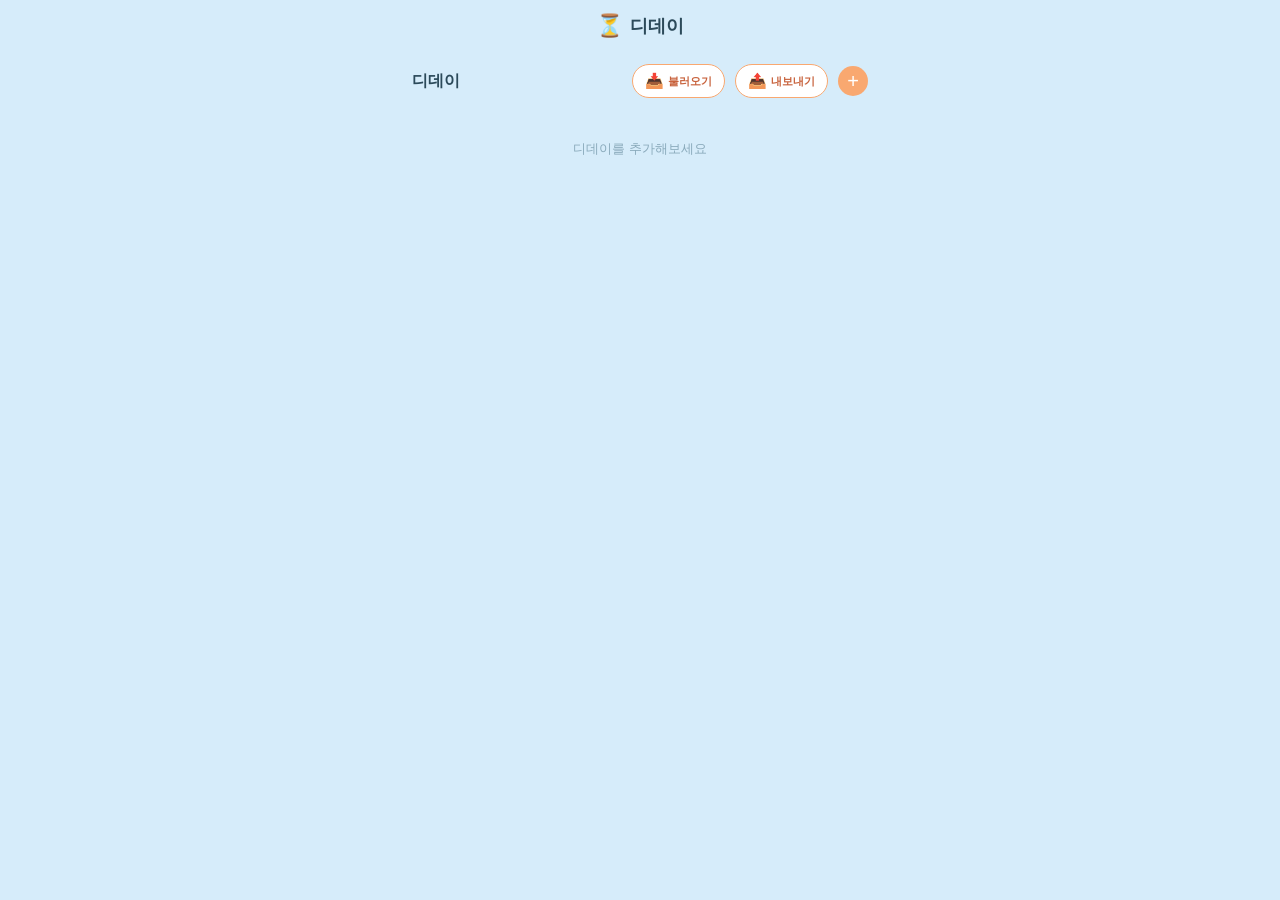
==== Dday.html @ 3a266a8b "Add files via upload" ====
<!DOCTYPE html>
<html lang="ko">
<head>
<meta charset="UTF-8">
<meta name="viewport" content="width=device-width, initial-scale=1.0, maximum-scale=1.0, user-scalable=no">
<meta name="apple-mobile-web-app-capable" content="yes">
<meta name="apple-mobile-web-app-status-bar-style" content="default">
<meta name="apple-mobile-web-app-title" content="디데이">
<title>디데이</title>
<style>
* { box-sizing: border-box; margin: 0; padding: 0; -webkit-tap-highlight-color: transparent; }
:root {
  --sky: #D6ECFA; --white: #FFFFFF;
  --text: #2C4A5A; --text-muted: #5A7A8A; --text-light: #8AAABB;
  --border: rgba(44,74,90,0.15); --border-mid: rgba(44,74,90,0.25);
  --radius: 12px; --radius-sm: 8px;
  --shadow-sm: 0 1px 4px rgba(44,74,90,0.08);
  --imp-low: #B8DDEF; --imp-low-t: #1D5C7A;
  --imp-mid: #FFD580; --imp-mid-t: #7A5200;
  --imp-high: #FFB3B3; --imp-high-t: #7A1A1A;
  --accent: #E8845A;
  --accent-light: #FDE8D8;
  --accent-mid: #F9A870;
  --accent-btn: #C8623C;
  --blue-accent: #1D5C7A;
}
html, body { height: 100%; overflow: hidden; background: var(--sky); font-family: -apple-system, BlinkMacSystemFont, 'Segoe UI', sans-serif; color: var(--text); }
#app { display: flex; flex-direction: column; height: 100vh; height: 100dvh; max-width: 480px; margin: 0 auto; background: var(--sky); }
.app-header { height: 52px; display: flex; align-items: center; justify-content: center; flex-shrink: 0; }
.app-title { font-size: 18px; font-weight: 700; color: var(--text); }
.tab-content { flex: 1; overflow-y: auto; overflow-x: hidden; -webkit-overflow-scrolling: touch; }

/* ITEM LIST */
.panel { padding: 0 12px 20px; }
.item-list { display: flex; flex-direction: column; gap: 8px; }
.item-card { background: var(--white); border-radius: var(--radius); border: 1px solid var(--border); padding: 10px 10px; display: flex; align-items: center; gap: 8px; box-shadow: var(--shadow-sm); user-select: none; }
.item-body { flex: 1; min-width: 0; }
.item-name { font-size: 14px; font-weight: 500; color: var(--text); white-space: nowrap; overflow: hidden; text-overflow: ellipsis; }
.item-meta { font-size: 11px; color: var(--text-muted); margin-top: 2px; }
.item-actions { display: flex; align-items: center; gap: 5px; flex-shrink: 0; }
.edit-btn { width: 28px; height: 28px; border-radius: var(--radius-sm); border: 1px solid var(--border-mid); background: transparent; color: var(--text-muted); font-size: 13px; cursor: pointer; display: flex; align-items: center; justify-content: center; }
.del-btn { width: 28px; height: 28px; border-radius: var(--radius-sm); border: 1px solid #FFB3B3; background: transparent; color: #A83232; font-size: 13px; cursor: pointer; display: flex; align-items: center; justify-content: center; }
.dday-badge { font-size: 12px; font-weight: 700; padding: 3px 8px; border-radius: 20px; background: var(--accent-light); color: var(--accent-btn); flex-shrink: 0; min-width: 56px; text-align: center; }
.dday-past { background: #FFF0E6; color: #8A4000; }
.dday-today { background: #E6FFE6; color: #1A6B1A; }
.panel-hd { display: flex; align-items: center; justify-content: space-between; padding: 12px 0 10px; }
.panel-title { font-size: 16px; font-weight: 700; color: var(--text); }
.add-btn { width: 30px; height: 30px; border-radius: 50%; background: var(--accent-mid); color: white; border: none; font-size: 20px; cursor: pointer; display: flex; align-items: center; justify-content: center; flex-shrink: 0; }
.io-btn { height: 34px; padding: 0 12px; border-radius: 17px; background: var(--white); color: var(--accent-btn); border: 1.5px solid var(--accent-mid); font-size: 15px; cursor: pointer; display: flex; align-items: center; gap: 4px; flex-shrink: 0; white-space: nowrap; }
.io-btn-label { font-size: 11px; font-weight: 600; color: var(--accent-btn); }
.panel-hd-right { display: flex; align-items: center; gap: 10px; }
.empty-msg { text-align: center; padding: 32px 0; color: var(--text-light); font-size: 13px; }

/* MODAL */
.modal-overlay { position: fixed; inset: 0; background: rgba(44,74,90,0.45); z-index: 100; display: flex; align-items: flex-end; justify-content: center; }
.modal-overlay.hidden { display: none; }
.modal-box { background: var(--white); border-radius: 20px 20px 0 0; width: 100%; max-width: 480px; padding: 20px 20px 36px; max-height: 85vh; overflow-y: auto; }
.modal-title { font-size: 16px; font-weight: 700; color: var(--text); margin-bottom: 16px; }
.form-group { margin-bottom: 14px; }
.form-label { font-size: 13px; font-weight: 500; color: var(--text-muted); margin-bottom: 6px; display: block; }
.form-input { width: 100%; padding: 10px 12px; border-radius: var(--radius-sm); border: 1.5px solid var(--border-mid); background: var(--accent-light); font-size: 14px; color: var(--text); outline: none; font-family: inherit; }
.form-input:focus { border-color: var(--accent-mid); }
.date-row { display: flex; gap: 6px; align-items: center; }
.date-row .form-input { text-align: center; }
.date-sep { color: var(--text-muted); font-weight: 600; font-size: 15px; flex-shrink: 0; }
.modal-acts { display: flex; gap: 8px; margin-top: 18px; }
.btn-cancel { flex: 1; padding: 13px; border-radius: var(--radius-sm); border: 1.5px solid var(--border-mid); background: transparent; color: var(--text-muted); font-size: 14px; font-weight: 600; cursor: pointer; }
.btn-save { flex: 2; padding: 13px; border-radius: var(--radius-sm); border: none; background: var(--accent-btn); color: white; font-size: 14px; font-weight: 600; cursor: pointer; }
</style>
</head>
<body>
<div id="app">
  <div class="app-header"><span style="display:flex;align-items:center;gap:7px;"><span style="font-size:22px;line-height:1">⏳</span><span class="app-title">디데이</span></span></div>
  <div class="tab-content">
    <div class="panel">
      <div class="panel-hd">
        <span class="panel-title">디데이</span>
        <div class="panel-hd-right">
          <button class="io-btn" id="import-dd">📥<span class="io-btn-label">불러오기</span></button>
          <button class="io-btn" id="export-dd">📤<span class="io-btn-label">내보내기</span></button>
          <button class="add-btn" id="add-dd">+</button>
        </div>
      </div>
      <div class="item-list" id="dd-list"></div>
    </div>
    <input type="file" id="file-import-dd" accept=".json" style="display:none">
  </div>
</div>

<div class="modal-overlay hidden" id="modal">
  <div class="modal-box">
    <div class="modal-title" id="m-title">디데이 추가</div>
    <div class="form-group">
      <label class="form-label">제목</label>
      <input class="form-input" id="f-name" type="text" placeholder="제목을 입력하세요" />
    </div>
    <div class="form-group">
      <label class="form-label">날짜</label>
      <div class="date-row">
        <input class="form-input" id="f-y" type="number" placeholder="년" min="1900" max="2100" style="width:76px" inputmode="numeric" />
        <span class="date-sep">년</span>
        <input class="form-input" id="f-mo" type="number" placeholder="월" min="1" max="12" style="width:56px" inputmode="numeric" />
        <span class="date-sep">월</span>
        <input class="form-input" id="f-d" type="number" placeholder="일" min="1" max="31" style="width:56px" inputmode="numeric" />
        <span class="date-sep">일</span>
      </div>
    </div>
    <div class="form-group">
      <label class="form-label">메모 <span style="color:var(--text-light);font-weight:400">(선택)</span></label>
      <input class="form-input" id="f-memo" type="text" placeholder="간단한 메모" />
    </div>
    <div class="modal-acts">
      <button class="btn-cancel" id="m-cancel">취소</button>
      <button class="btn-save" id="m-save">저장</button>
    </div>
  </div>
</div>

<script>
const $=id=>document.getElementById(id);

function today0(){const d=new Date();d.setHours(0,0,0,0);return d;}
function dayDiff(ds){return Math.round((new Date(ds+'T00:00:00')-today0())/86400000);}

let S={dd:[]};
function load(){try{S.dd=JSON.parse(localStorage.getItem('ss_dd')||'[]');}catch(e){S.dd=[];}}
function save(){localStorage.setItem('ss_dd',JSON.stringify(S.dd));}

function ddText(it){
  const diff=dayDiff(it.date);
  if(diff===0)return{t:'D-DAY',c:'dday-today'};
  if(diff<0)return{t:`+${Math.abs(diff)}일`,c:'dday-past'};
  return{t:`D-${diff}`,c:''};
}

function renderDd(){
  const list=$('dd-list');list.innerHTML='';
  const sorted=[...S.dd].sort((a,b)=>(b.id||0)-(a.id||0));
  if(!sorted.length){list.innerHTML='<div class="empty-msg">디데이를 추가해보세요</div>';return;}
  sorted.forEach((it,i)=>list.appendChild(makeCard(it,i)));
}

function makeCard(it,idx){
  const card=document.createElement('div');
  card.className='item-card';
  card.dataset.idx=idx;

  const body=document.createElement('div');body.className='item-body';
  const nameEl=document.createElement('div');nameEl.className='item-name';
  nameEl.textContent=it.name;
  body.appendChild(nameEl);
  if(it.memo){const m=document.createElement('div');m.className='item-meta';m.textContent=it.memo;body.appendChild(m);}
  const m2=document.createElement('div');m2.className='item-meta';m2.textContent=it.date.replace(/-/g,'. ')+'.';
  body.appendChild(m2);

  const acts=document.createElement('div');acts.className='item-actions';
  const inf=ddText(it);
  const b=document.createElement('span');b.className=`dday-badge ${inf.c}`;b.textContent=inf.t;
  acts.appendChild(b);
  const eb=document.createElement('button');eb.className='edit-btn';eb.textContent='✏️';
  eb.onclick=()=>{
    const oi=S.dd.findIndex(x=>x.id===it.id);
    openModal(it,oi);
  };
  const db=document.createElement('button');db.className='del-btn';db.textContent='✕';
  db.onclick=()=>delItem(it.id);
  acts.appendChild(eb);acts.appendChild(db);
  card.appendChild(body);card.appendChild(acts);
  return card;
}

let mCtx={item:null,idx:null};

function openModal(item,idx){
  mCtx={item,idx};
  const isE=item!==null;
  $('m-title').textContent=isE?'수정':'디데이 추가';
  $('f-name').value=isE?item.name:'';
  $('f-memo').value=isE?(item.memo||''):'';
  if(isE&&item.date){const[y,m,d]=item.date.split('-');$('f-y').value=+y;$('f-mo').value=+m;$('f-d').value=+d;}
  else{$('f-y').value='';$('f-mo').value='';$('f-d').value='';}
  $('modal').classList.remove('hidden');
  setTimeout(()=>$('f-name').focus(),100);
}

$('m-cancel').onclick=()=>$('modal').classList.add('hidden');
$('modal').onclick=e=>{if(e.target===$('modal'))$('modal').classList.add('hidden');};
$('m-save').onclick=()=>{
  const name=$('f-name').value.trim();
  if(!name){$('f-name').focus();return;}
  const{item,idx}=mCtx;
  const obj={id:item?.id||Date.now(),name,memo:$('f-memo').value.trim()};
  const y=String($('f-y').value||'').padStart(4,'0');
  const m=String($('f-mo').value||'').padStart(2,'0');
  const d=String($('f-d').value||'').padStart(2,'0');
  if(!$('f-y').value||!$('f-mo').value||!$('f-d').value){alert('날짜를 입력해주세요');return;}
  obj.date=`${y}-${m}-${d}`;
  if(idx!==null&&idx>=0)S.dd[idx]=obj;else S.dd.push(obj);
  save();renderDd();$('modal').classList.add('hidden');
};

function delItem(id){
  if(!confirm('삭제할까요?'))return;
  S.dd=S.dd.filter(x=>x.id!==id);
  save();renderDd();
}

function exportData(){
  const date=new Date();
  const ds=`${date.getFullYear()}${String(date.getMonth()+1).padStart(2,'0')}${String(date.getDate()).padStart(2,'0')}`;
  const filename=`soso_dday_${ds}.json`;
  const blob=new Blob([JSON.stringify(S.dd,null,2)],{type:'application/json'});
  const url=URL.createObjectURL(blob);
  const a=document.createElement('a');
  a.href=url;a.download=filename;
  document.body.appendChild(a);a.click();
  document.body.removeChild(a);
  URL.revokeObjectURL(url);
}

function importData(file){
  if(!file)return;
  const fname=file.name.toLowerCase();
  if(fname.includes('anniversary')){alert('형식이 다릅니다. 디데이 파일을 선택해주세요.\n(파일명에 dday가 포함된 파일)');return;}
  const reader=new FileReader();
  reader.onload=e=>{
    try{
      const data=JSON.parse(e.target.result);
      if(!Array.isArray(data)){alert('올바른 파일이 아니에요.');return;}
      const hasAnnivFields=data.length>0&&data[0].month!==undefined;
      if(hasAnnivFields){alert('형식이 다릅니다. 디데이 파일을 선택해주세요.');return;}
      if(confirm(`디데이 ${data.length}개를 불러올까요?\n기존 데이터는 덮어씌워져요.`)){
        S.dd=data;save();renderDd();alert('불러오기 완료!');
      }
    }catch(err){alert('파일을 읽을 수 없어요. JSON 파일인지 확인해주세요.');}
  };
  reader.readAsText(file);
}

$('add-dd').onclick=()=>openModal(null,null);
$('export-dd').onclick=()=>exportData();
$('import-dd').onclick=()=>$('file-import-dd').click();
$('file-import-dd').onchange=e=>{importData(e.target.files[0]);e.target.value='';};

load();renderDd();
</script>
</body>
</html>
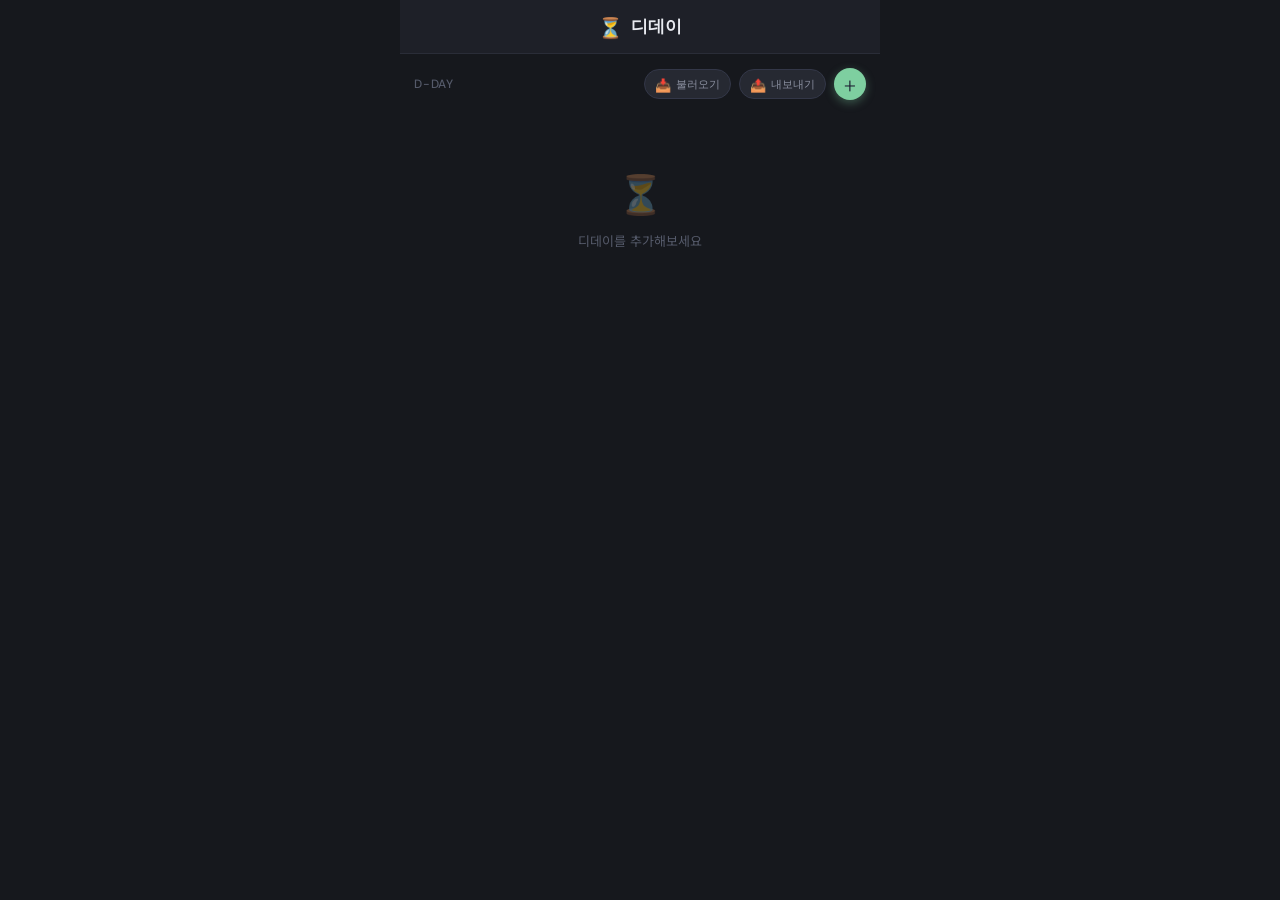
==== commit 9cbe2998: "Add files via upload" ====
--- a/Dday.html
+++ b/Dday.html
@@ -4,87 +4,345 @@
 <meta charset="UTF-8">
 <meta name="viewport" content="width=device-width, initial-scale=1.0, maximum-scale=1.0, user-scalable=no">
 <meta name="apple-mobile-web-app-capable" content="yes">
-<meta name="apple-mobile-web-app-status-bar-style" content="default">
+<meta name="apple-mobile-web-app-status-bar-style" content="black-translucent">
 <meta name="apple-mobile-web-app-title" content="디데이">
 <title>디데이</title>
+<link rel="preconnect" href="https://fonts.googleapis.com">
+<link rel="preconnect" href="https://fonts.gstatic.com" crossorigin>
+<link href="https://fonts.googleapis.com/css2?family=DM+Sans:wght@400;500;600&family=Noto+Sans+KR:wght@400;500;700&display=swap" rel="stylesheet">
 <style>
-* { box-sizing: border-box; margin: 0; padding: 0; -webkit-tap-highlight-color: transparent; }
 :root {
-  --sky: #D6ECFA; --white: #FFFFFF;
-  --text: #2C4A5A; --text-muted: #5A7A8A; --text-light: #8AAABB;
-  --border: rgba(44,74,90,0.15); --border-mid: rgba(44,74,90,0.25);
-  --radius: 12px; --radius-sm: 8px;
-  --shadow-sm: 0 1px 4px rgba(44,74,90,0.08);
-  --imp-low: #B8DDEF; --imp-low-t: #1D5C7A;
-  --imp-mid: #FFD580; --imp-mid-t: #7A5200;
-  --imp-high: #FFB3B3; --imp-high-t: #7A1A1A;
-  --accent: #E8845A;
-  --accent-light: #FDE8D8;
-  --accent-mid: #F9A870;
-  --accent-btn: #C8623C;
-  --blue-accent: #1D5C7A;
-}
-html, body { height: 100%; overflow: hidden; background: var(--sky); font-family: -apple-system, BlinkMacSystemFont, 'Segoe UI', sans-serif; color: var(--text); }
-#app { display: flex; flex-direction: column; height: 100vh; height: 100dvh; max-width: 480px; margin: 0 auto; background: var(--sky); }
-.app-header { height: 52px; display: flex; align-items: center; justify-content: center; flex-shrink: 0; }
-.app-title { font-size: 18px; font-weight: 700; color: var(--text); }
-.tab-content { flex: 1; overflow-y: auto; overflow-x: hidden; -webkit-overflow-scrolling: touch; }
-
-/* ITEM LIST */
-.panel { padding: 0 12px 20px; }
+  --bg-base:      #16181d;
+  --bg-surface:   #1e2028;
+  --bg-elevated:  #262932;
+  --bg-hover:     #2e3240;
+  --accent:       #7ecfa0;
+  --accent-dim:   #4a9e6d;
+  --accent-glow:  rgba(126,207,160,0.15);
+  --text-primary:   #e8eaf0;
+  --text-secondary: #8b90a0;
+  --text-muted:     #555a6a;
+  --border:       #2a2d38;
+  --border-light: #333748;
+  --danger:       #e05c6a;
+  --radius: 12px;
+  --radius-sm: 8px;
+  --font-main: 'Noto Sans KR', sans-serif;
+  --font-ui:   'DM Sans', sans-serif;
+  --bottom-safe: env(safe-area-inset-bottom, 0px);
+}
+*, *::before, *::after { box-sizing: border-box; margin: 0; padding: 0; -webkit-tap-highlight-color: transparent; }
+html, body { height: 100%; overflow: hidden; }
+body {
+  font-family: var(--font-main);
+  background: var(--bg-base);
+  color: var(--text-primary);
+  -webkit-font-smoothing: antialiased;
+  overscroll-behavior: none;
+}
+button { border: none; cursor: pointer; background: none; color: inherit; font-family: inherit; }
+input { font-family: inherit; }
+
+#app {
+  display: flex;
+  flex-direction: column;
+  height: 100dvh;
+  max-width: 480px;
+  margin: 0 auto;
+  position: relative;
+  overflow: hidden;
+}
+
+/* ── 헤더 ── */
+.app-header {
+  height: 54px;
+  display: flex;
+  align-items: center;
+  justify-content: center;
+  background: var(--bg-surface);
+  border-bottom: 1px solid var(--border);
+  flex-shrink: 0;
+}
+.app-header-inner { display: flex; align-items: center; gap: 8px; }
+.app-icon { font-size: 20px; line-height: 1; }
+.app-title {
+  font-family: var(--font-ui);
+  font-size: 17px;
+  font-weight: 600;
+  color: var(--text-primary);
+  letter-spacing: -0.3px;
+}
+
+/* ── 스크롤 영역 ── */
+.scroll-area {
+  flex: 1;
+  overflow-y: auto;
+  overflow-x: hidden;
+  -webkit-overflow-scrolling: touch;
+  padding: 0 14px calc(24px + var(--bottom-safe));
+}
+.scroll-area::-webkit-scrollbar { width: 3px; }
+.scroll-area::-webkit-scrollbar-thumb { background: var(--border-light); border-radius: 2px; }
+
+/* ── 패널 헤더 ── */
+.panel-hd {
+  display: flex;
+  align-items: center;
+  justify-content: space-between;
+  padding: 14px 0 12px;
+}
+.panel-title {
+  font-family: var(--font-ui);
+  font-size: 12px;
+  font-weight: 500;
+  color: var(--text-muted);
+  letter-spacing: 0.8px;
+  text-transform: uppercase;
+}
+.panel-hd-right { display: flex; align-items: center; gap: 8px; }
+
+/* ── 버튼들 ── */
+.add-btn {
+  width: 32px; height: 32px;
+  border-radius: 50%;
+  background: var(--accent);
+  color: #1a1a2e;
+  font-size: 22px;
+  font-weight: 300;
+  display: flex; align-items: center; justify-content: center;
+  flex-shrink: 0;
+  box-shadow: 0 3px 10px rgba(126,207,160,0.35);
+  transition: transform 0.15s, box-shadow 0.15s;
+  line-height: 1;
+}
+.add-btn:hover { transform: scale(1.08); }
+.add-btn:active { transform: scale(0.93); }
+
+.io-btn {
+  height: 30px;
+  padding: 0 10px;
+  border-radius: 20px;
+  background: var(--bg-elevated);
+  color: var(--text-secondary);
+  border: 1px solid var(--border-light);
+  font-size: 13px;
+  cursor: pointer;
+  display: flex; align-items: center; gap: 5px;
+  flex-shrink: 0;
+  white-space: nowrap;
+  transition: border-color 0.15s, color 0.15s, background 0.15s;
+}
+.io-btn:hover { border-color: var(--accent); color: var(--accent); background: var(--accent-glow); }
+.io-btn-label { font-size: 11px; font-weight: 500; font-family: var(--font-ui); }
+
+/* ── 카드 리스트 ── */
 .item-list { display: flex; flex-direction: column; gap: 8px; }
-.item-card { background: var(--white); border-radius: var(--radius); border: 1px solid var(--border); padding: 10px 10px; display: flex; align-items: center; gap: 8px; box-shadow: var(--shadow-sm); user-select: none; }
+
+.item-card {
+  background: var(--bg-surface);
+  border-radius: var(--radius);
+  border: 1px solid var(--border);
+  padding: 13px 14px;
+  display: flex;
+  align-items: center;
+  gap: 12px;
+  transition: border-color 0.15s, background 0.15s;
+  user-select: none;
+}
+.item-card:hover { background: var(--bg-elevated); border-color: var(--border-light); }
+
+/* 좌측 컬러 바 */
+.dday-accent-bar {
+  width: 3px;
+  height: 36px;
+  border-radius: 2px;
+  flex-shrink: 0;
+}
+.bar-future { background: var(--accent); }
+.bar-today  { background: #6bc5e8; }
+.bar-past   { background: var(--text-muted); }
+
 .item-body { flex: 1; min-width: 0; }
-.item-name { font-size: 14px; font-weight: 500; color: var(--text); white-space: nowrap; overflow: hidden; text-overflow: ellipsis; }
-.item-meta { font-size: 11px; color: var(--text-muted); margin-top: 2px; }
-.item-actions { display: flex; align-items: center; gap: 5px; flex-shrink: 0; }
-.edit-btn { width: 28px; height: 28px; border-radius: var(--radius-sm); border: 1px solid var(--border-mid); background: transparent; color: var(--text-muted); font-size: 13px; cursor: pointer; display: flex; align-items: center; justify-content: center; }
-.del-btn { width: 28px; height: 28px; border-radius: var(--radius-sm); border: 1px solid #FFB3B3; background: transparent; color: #A83232; font-size: 13px; cursor: pointer; display: flex; align-items: center; justify-content: center; }
-.dday-badge { font-size: 12px; font-weight: 700; padding: 3px 8px; border-radius: 20px; background: var(--accent-light); color: var(--accent-btn); flex-shrink: 0; min-width: 56px; text-align: center; }
-.dday-past { background: #FFF0E6; color: #8A4000; }
-.dday-today { background: #E6FFE6; color: #1A6B1A; }
-.panel-hd { display: flex; align-items: center; justify-content: space-between; padding: 12px 0 10px; }
-.panel-title { font-size: 16px; font-weight: 700; color: var(--text); }
-.add-btn { width: 30px; height: 30px; border-radius: 50%; background: var(--accent-mid); color: white; border: none; font-size: 20px; cursor: pointer; display: flex; align-items: center; justify-content: center; flex-shrink: 0; }
-.io-btn { height: 34px; padding: 0 12px; border-radius: 17px; background: var(--white); color: var(--accent-btn); border: 1.5px solid var(--accent-mid); font-size: 15px; cursor: pointer; display: flex; align-items: center; gap: 4px; flex-shrink: 0; white-space: nowrap; }
-.io-btn-label { font-size: 11px; font-weight: 600; color: var(--accent-btn); }
-.panel-hd-right { display: flex; align-items: center; gap: 10px; }
-.empty-msg { text-align: center; padding: 32px 0; color: var(--text-light); font-size: 13px; }
-
-/* MODAL */
-.modal-overlay { position: fixed; inset: 0; background: rgba(44,74,90,0.45); z-index: 100; display: flex; align-items: flex-end; justify-content: center; }
+.item-name {
+  font-size: 14px;
+  font-weight: 500;
+  color: var(--text-primary);
+  white-space: nowrap;
+  overflow: hidden;
+  text-overflow: ellipsis;
+  line-height: 1.4;
+}
+.item-meta {
+  font-size: 11px;
+  color: var(--text-muted);
+  margin-top: 3px;
+  font-family: var(--font-ui);
+}
+
+.item-actions { display: flex; align-items: center; gap: 6px; flex-shrink: 0; }
+
+.edit-btn, .del-btn {
+  width: 28px; height: 28px;
+  border-radius: var(--radius-sm);
+  display: flex; align-items: center; justify-content: center;
+  font-size: 13px;
+  transition: background 0.15s, color 0.15s, border-color 0.15s;
+}
+.edit-btn {
+  background: var(--bg-elevated);
+  color: var(--text-secondary);
+  border: 1px solid var(--border-light);
+}
+.edit-btn:hover { background: var(--bg-hover); color: var(--accent); border-color: var(--accent); }
+.del-btn {
+  background: transparent;
+  color: var(--text-muted);
+  border: 1px solid transparent;
+}
+.del-btn:hover { background: rgba(224,92,106,0.12); color: var(--danger); border-color: rgba(224,92,106,0.3); }
+
+/* ── D-Day 배지 ── */
+.dday-badge {
+  font-family: var(--font-ui);
+  font-size: 12px;
+  font-weight: 700;
+  padding: 4px 10px;
+  border-radius: 20px;
+  min-width: 62px;
+  text-align: center;
+  flex-shrink: 0;
+  letter-spacing: -0.2px;
+}
+.badge-future { background: var(--accent-glow); color: var(--accent); border: 1px solid rgba(126,207,160,0.25); }
+.badge-today  { background: rgba(107,197,232,0.12); color: #6bc5e8; border: 1px solid rgba(107,197,232,0.25); }
+.badge-past   { background: rgba(255,255,255,0.04); color: var(--text-muted); border: 1px solid var(--border); }
+
+/* ── 빈 상태 ── */
+.empty-msg {
+  text-align: center;
+  padding: 52px 0;
+  color: var(--text-muted);
+  font-size: 13px;
+}
+.empty-msg .empty-icon {
+  font-size: 38px;
+  display: block;
+  margin-bottom: 12px;
+  opacity: 0.35;
+}
+
+/* ── 모달 ── */
+.modal-overlay {
+  position: fixed; inset: 0;
+  background: rgba(0,0,0,0.65);
+  z-index: 100;
+  display: flex;
+  align-items: flex-end;
+  backdrop-filter: blur(4px);
+}
 .modal-overlay.hidden { display: none; }
-.modal-box { background: var(--white); border-radius: 20px 20px 0 0; width: 100%; max-width: 480px; padding: 20px 20px 36px; max-height: 85vh; overflow-y: auto; }
-.modal-title { font-size: 16px; font-weight: 700; color: var(--text); margin-bottom: 16px; }
+
+.modal-box {
+  background: var(--bg-elevated);
+  border-radius: var(--radius) var(--radius) 0 0;
+  width: 100%;
+  max-width: 480px;
+  margin: 0 auto;
+  padding: 20px 20px calc(28px + var(--bottom-safe));
+  animation: slideUp 0.25s cubic-bezier(0.4,0,0.2,1);
+  border-top: 1px solid var(--border-light);
+}
+@keyframes slideUp { from { transform: translateY(100%); opacity: 0; } to { transform: translateY(0); opacity: 1; } }
+
+.modal-title {
+  font-family: var(--font-ui);
+  font-size: 15px;
+  font-weight: 500;
+  color: var(--text-secondary);
+  margin-bottom: 16px;
+}
+
 .form-group { margin-bottom: 14px; }
-.form-label { font-size: 13px; font-weight: 500; color: var(--text-muted); margin-bottom: 6px; display: block; }
-.form-input { width: 100%; padding: 10px 12px; border-radius: var(--radius-sm); border: 1.5px solid var(--border-mid); background: var(--accent-light); font-size: 14px; color: var(--text); outline: none; font-family: inherit; }
-.form-input:focus { border-color: var(--accent-mid); }
+.form-label {
+  font-size: 11px;
+  font-weight: 500;
+  color: var(--text-secondary);
+  margin-bottom: 7px;
+  display: block;
+  font-family: var(--font-ui);
+  letter-spacing: 0.5px;
+  text-transform: uppercase;
+}
+.form-input {
+  width: 100%;
+  padding: 10px 14px;
+  border-radius: var(--radius-sm);
+  border: 1px solid var(--border-light);
+  background: var(--bg-surface);
+  font-size: 14px;
+  color: var(--text-primary);
+  outline: none;
+  font-family: var(--font-main);
+  transition: border-color 0.15s;
+}
+.form-input:focus { border-color: var(--accent); }
+.form-input::placeholder { color: var(--text-muted); }
+
 .date-row { display: flex; gap: 6px; align-items: center; }
 .date-row .form-input { text-align: center; }
-.date-sep { color: var(--text-muted); font-weight: 600; font-size: 15px; flex-shrink: 0; }
-.modal-acts { display: flex; gap: 8px; margin-top: 18px; }
-.btn-cancel { flex: 1; padding: 13px; border-radius: var(--radius-sm); border: 1.5px solid var(--border-mid); background: transparent; color: var(--text-muted); font-size: 14px; font-weight: 600; cursor: pointer; }
-.btn-save { flex: 2; padding: 13px; border-radius: var(--radius-sm); border: none; background: var(--accent-btn); color: white; font-size: 14px; font-weight: 600; cursor: pointer; }
+.date-sep {
+  color: var(--text-muted);
+  font-weight: 600;
+  font-size: 14px;
+  flex-shrink: 0;
+  font-family: var(--font-ui);
+}
+
+.modal-acts { display: flex; gap: 8px; margin-top: 20px; }
+.btn-cancel {
+  flex: 1; padding: 13px;
+  border-radius: var(--radius-sm);
+  background: var(--bg-hover);
+  color: var(--text-secondary);
+  font-size: 14px; font-weight: 500;
+  font-family: var(--font-ui);
+  transition: background 0.15s;
+}
+.btn-cancel:hover { background: var(--bg-surface); }
+.btn-save {
+  flex: 2; padding: 13px;
+  border-radius: var(--radius-sm);
+  background: var(--accent);
+  color: #1a1a2e;
+  font-size: 14px; font-weight: 600;
+  font-family: var(--font-ui);
+  transition: opacity 0.15s, transform 0.1s;
+}
+.btn-save:hover { opacity: 0.9; }
+.btn-save:active { transform: scale(0.98); }
 </style>
 </head>
 <body>
 <div id="app">
-  <div class="app-header"><span style="display:flex;align-items:center;gap:7px;"><span style="font-size:22px;line-height:1">⏳</span><span class="app-title">디데이</span></span></div>
-  <div class="tab-content">
-    <div class="panel">
-      <div class="panel-hd">
-        <span class="panel-title">디데이</span>
-        <div class="panel-hd-right">
-          <button class="io-btn" id="import-dd">📥<span class="io-btn-label">불러오기</span></button>
-          <button class="io-btn" id="export-dd">📤<span class="io-btn-label">내보내기</span></button>
-          <button class="add-btn" id="add-dd">+</button>
-        </div>
+  <div class="app-header">
+    <div class="app-header-inner">
+      <span class="app-icon">⏳</span>
+      <span class="app-title">디데이</span>
+    </div>
+  </div>
+
+  <div class="scroll-area">
+    <div class="panel-hd">
+      <span class="panel-title">D-Day</span>
+      <div class="panel-hd-right">
+        <button class="io-btn" id="import-dd">📥<span class="io-btn-label">불러오기</span></button>
+        <button class="io-btn" id="export-dd">📤<span class="io-btn-label">내보내기</span></button>
+        <button class="add-btn" id="add-dd">+</button>
       </div>
-      <div class="item-list" id="dd-list"></div>
-    </div>
-    <input type="file" id="file-import-dd" accept=".json" style="display:none">
+    </div>
+    <div class="item-list" id="dd-list"></div>
   </div>
+  <input type="file" id="file-import-dd" accept=".json" style="display:none">
 </div>
 
 <div class="modal-overlay hidden" id="modal">
@@ -106,7 +364,7 @@
       </div>
     </div>
     <div class="form-group">
-      <label class="form-label">메모 <span style="color:var(--text-light);font-weight:400">(선택)</span></label>
+      <label class="form-label">메모 <span style="color:var(--text-muted);font-weight:400;text-transform:none">(선택)</span></label>
       <input class="form-input" id="f-memo" type="text" placeholder="간단한 메모" />
     </div>
     <div class="modal-acts">
@@ -118,7 +376,6 @@
 
 <script>
 const $=id=>document.getElementById(id);
-
 function today0(){const d=new Date();d.setHours(0,0,0,0);return d;}
 function dayDiff(ds){return Math.round((new Date(ds+'T00:00:00')-today0())/86400000);}
 
@@ -126,42 +383,42 @@
 function load(){try{S.dd=JSON.parse(localStorage.getItem('ss_dd')||'[]');}catch(e){S.dd=[];}}
 function save(){localStorage.setItem('ss_dd',JSON.stringify(S.dd));}
 
-function ddText(it){
+function ddInfo(it){
   const diff=dayDiff(it.date);
-  if(diff===0)return{t:'D-DAY',c:'dday-today'};
-  if(diff<0)return{t:`+${Math.abs(diff)}일`,c:'dday-past'};
-  return{t:`D-${diff}`,c:''};
+  if(diff===0)return{text:'D-DAY',badgeCls:'badge-today',barCls:'bar-today'};
+  if(diff<0)return{text:`+${Math.abs(diff)}일`,badgeCls:'badge-past',barCls:'bar-past'};
+  return{text:`D-${diff}`,badgeCls:'badge-future',barCls:'bar-future'};
 }
 
 function renderDd(){
   const list=$('dd-list');list.innerHTML='';
   const sorted=[...S.dd].sort((a,b)=>(b.id||0)-(a.id||0));
-  if(!sorted.length){list.innerHTML='<div class="empty-msg">디데이를 추가해보세요</div>';return;}
-  sorted.forEach((it,i)=>list.appendChild(makeCard(it,i)));
-}
-
-function makeCard(it,idx){
-  const card=document.createElement('div');
-  card.className='item-card';
-  card.dataset.idx=idx;
+  if(!sorted.length){
+    list.innerHTML='<div class="empty-msg"><span class="empty-icon">⏳</span>디데이를 추가해보세요</div>';return;
+  }
+  sorted.forEach(it=>list.appendChild(makeCard(it)));
+}
+
+function makeCard(it){
+  const inf=ddInfo(it);
+  const card=document.createElement('div');card.className='item-card';
+
+  const bar=document.createElement('div');bar.className=`dday-accent-bar ${inf.barCls}`;card.appendChild(bar);
 
   const body=document.createElement('div');body.className='item-body';
-  const nameEl=document.createElement('div');nameEl.className='item-name';
-  nameEl.textContent=it.name;
+  const nameEl=document.createElement('div');nameEl.className='item-name';nameEl.textContent=it.name;
   body.appendChild(nameEl);
-  if(it.memo){const m=document.createElement('div');m.className='item-meta';m.textContent=it.memo;body.appendChild(m);}
-  const m2=document.createElement('div');m2.className='item-meta';m2.textContent=it.date.replace(/-/g,'. ')+'.';
-  body.appendChild(m2);
+  const meta=document.createElement('div');meta.className='item-meta';
+  const dp=it.date.replace(/-/g,'. ')+'.';
+  meta.textContent=it.memo?`${dp}  ·  ${it.memo}`:dp;
+  body.appendChild(meta);
 
   const acts=document.createElement('div');acts.className='item-actions';
-  const inf=ddText(it);
-  const b=document.createElement('span');b.className=`dday-badge ${inf.c}`;b.textContent=inf.t;
-  acts.appendChild(b);
+  const badge=document.createElement('span');badge.className=`dday-badge ${inf.badgeCls}`;badge.textContent=inf.text;
+  acts.appendChild(badge);
+
   const eb=document.createElement('button');eb.className='edit-btn';eb.textContent='✏️';
-  eb.onclick=()=>{
-    const oi=S.dd.findIndex(x=>x.id===it.id);
-    openModal(it,oi);
-  };
+  eb.onclick=()=>{const oi=S.dd.findIndex(x=>x.id===it.id);openModal(it,oi);};
   const db=document.createElement('button');db.className='del-btn';db.textContent='✕';
   db.onclick=()=>delItem(it.id);
   acts.appendChild(eb);acts.appendChild(db);
@@ -170,78 +427,50 @@
 }
 
 let mCtx={item:null,idx:null};
-
 function openModal(item,idx){
-  mCtx={item,idx};
-  const isE=item!==null;
+  mCtx={item,idx};const isE=item!==null;
   $('m-title').textContent=isE?'수정':'디데이 추가';
-  $('f-name').value=isE?item.name:'';
-  $('f-memo').value=isE?(item.memo||''):'';
+  $('f-name').value=isE?item.name:'';$('f-memo').value=isE?(item.memo||''):'';
   if(isE&&item.date){const[y,m,d]=item.date.split('-');$('f-y').value=+y;$('f-mo').value=+m;$('f-d').value=+d;}
   else{$('f-y').value='';$('f-mo').value='';$('f-d').value='';}
-  $('modal').classList.remove('hidden');
-  setTimeout(()=>$('f-name').focus(),100);
-}
-
+  $('modal').classList.remove('hidden');setTimeout(()=>$('f-name').focus(),100);
+}
 $('m-cancel').onclick=()=>$('modal').classList.add('hidden');
 $('modal').onclick=e=>{if(e.target===$('modal'))$('modal').classList.add('hidden');};
 $('m-save').onclick=()=>{
-  const name=$('f-name').value.trim();
-  if(!name){$('f-name').focus();return;}
-  const{item,idx}=mCtx;
-  const obj={id:item?.id||Date.now(),name,memo:$('f-memo').value.trim()};
-  const y=String($('f-y').value||'').padStart(4,'0');
-  const m=String($('f-mo').value||'').padStart(2,'0');
-  const d=String($('f-d').value||'').padStart(2,'0');
+  const name=$('f-name').value.trim();if(!name){$('f-name').focus();return;}
+  const{item,idx}=mCtx;const obj={id:item?.id||Date.now(),name,memo:$('f-memo').value.trim()};
   if(!$('f-y').value||!$('f-mo').value||!$('f-d').value){alert('날짜를 입력해주세요');return;}
-  obj.date=`${y}-${m}-${d}`;
+  obj.date=`${String($('f-y').value).padStart(4,'0')}-${String($('f-mo').value).padStart(2,'0')}-${String($('f-d').value).padStart(2,'0')}`;
   if(idx!==null&&idx>=0)S.dd[idx]=obj;else S.dd.push(obj);
   save();renderDd();$('modal').classList.add('hidden');
 };
-
-function delItem(id){
-  if(!confirm('삭제할까요?'))return;
-  S.dd=S.dd.filter(x=>x.id!==id);
-  save();renderDd();
-}
-
+function delItem(id){if(!confirm('삭제할까요?'))return;S.dd=S.dd.filter(x=>x.id!==id);save();renderDd();}
 function exportData(){
   const date=new Date();
   const ds=`${date.getFullYear()}${String(date.getMonth()+1).padStart(2,'0')}${String(date.getDate()).padStart(2,'0')}`;
-  const filename=`soso_dday_${ds}.json`;
   const blob=new Blob([JSON.stringify(S.dd,null,2)],{type:'application/json'});
-  const url=URL.createObjectURL(blob);
-  const a=document.createElement('a');
-  a.href=url;a.download=filename;
-  document.body.appendChild(a);a.click();
-  document.body.removeChild(a);
-  URL.revokeObjectURL(url);
-}
-
+  const url=URL.createObjectURL(blob);const a=document.createElement('a');
+  a.href=url;a.download=`soso_dday_${ds}.json`;
+  document.body.appendChild(a);a.click();document.body.removeChild(a);URL.revokeObjectURL(url);
+}
 function importData(file){
   if(!file)return;
-  const fname=file.name.toLowerCase();
-  if(fname.includes('anniversary')){alert('형식이 다릅니다. 디데이 파일을 선택해주세요.\n(파일명에 dday가 포함된 파일)');return;}
+  if(file.name.toLowerCase().includes('anniversary')){alert('형식이 다릅니다. 디데이 파일을 선택해주세요.');return;}
   const reader=new FileReader();
   reader.onload=e=>{
     try{
       const data=JSON.parse(e.target.result);
       if(!Array.isArray(data)){alert('올바른 파일이 아니에요.');return;}
-      const hasAnnivFields=data.length>0&&data[0].month!==undefined;
-      if(hasAnnivFields){alert('형식이 다릅니다. 디데이 파일을 선택해주세요.');return;}
-      if(confirm(`디데이 ${data.length}개를 불러올까요?\n기존 데이터는 덮어씌워져요.`)){
-        S.dd=data;save();renderDd();alert('불러오기 완료!');
-      }
-    }catch(err){alert('파일을 읽을 수 없어요. JSON 파일인지 확인해주세요.');}
-  };
-  reader.readAsText(file);
-}
-
+      if(data.length>0&&data[0].month!==undefined){alert('형식이 다릅니다. 디데이 파일을 선택해주세요.');return;}
+      if(confirm(`디데이 ${data.length}개를 불러올까요?\n기존 데이터는 덮어씌워져요.`)){S.dd=data;save();renderDd();alert('불러오기 완료!');}
+    }catch(err){alert('파일을 읽을 수 없어요.');}
+  };reader.readAsText(file);
+}
 $('add-dd').onclick=()=>openModal(null,null);
 $('export-dd').onclick=()=>exportData();
 $('import-dd').onclick=()=>$('file-import-dd').click();
 $('file-import-dd').onchange=e=>{importData(e.target.files[0]);e.target.value='';};
-
 load();renderDd();
 </script>
 </body>
